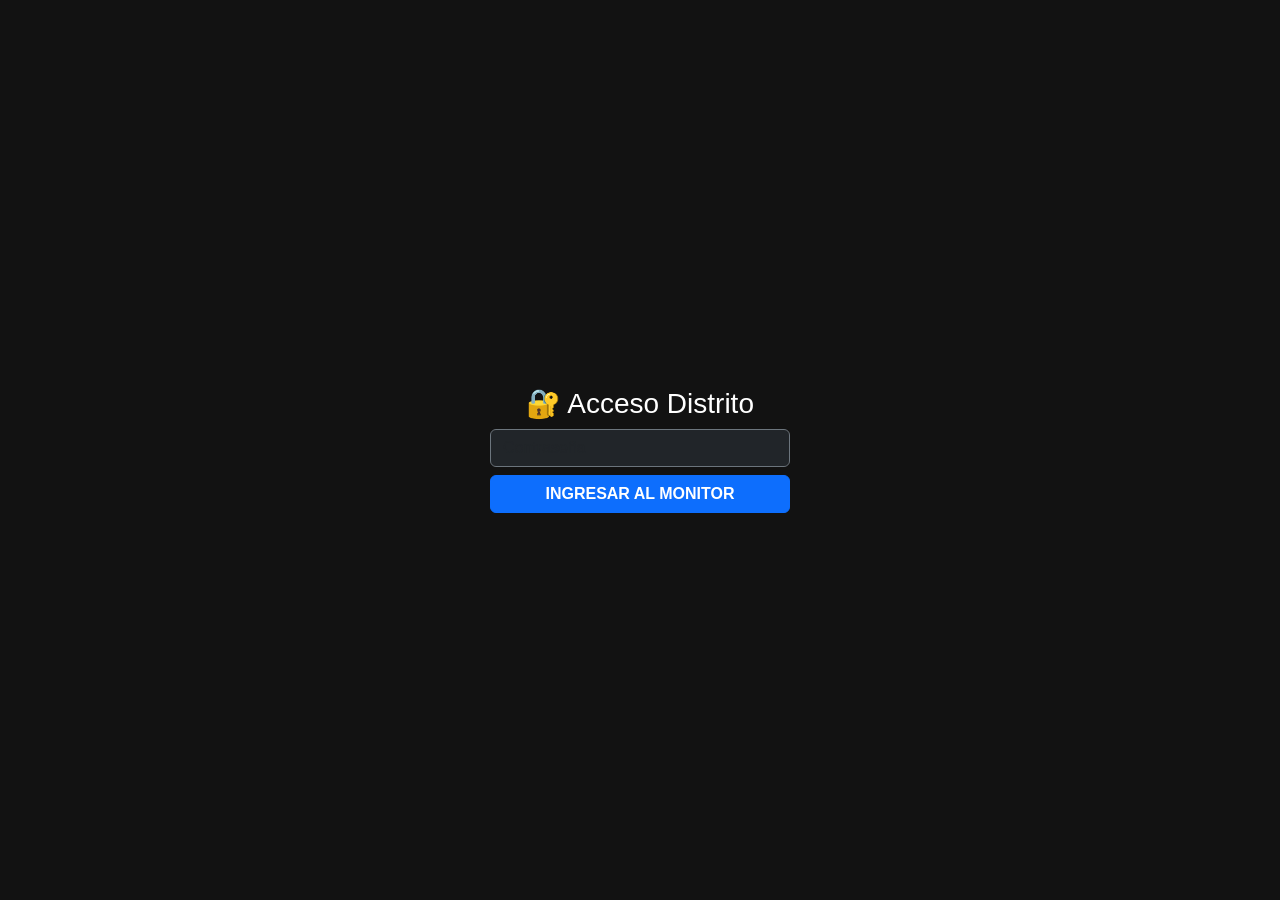
==== dashboard.html @ 79e3f8aa "Initial commit" ====
<!DOCTYPE html>
<html lang="es">
<head>
    <meta charset="UTF-8">
    <meta name="viewport" content="width=device-width, initial-scale=1.0">
    <title>Monitor Distrito | API Local</title>
    <link href="https://cdn.jsdelivr.net/npm/bootstrap@5.3.0/dist/css/bootstrap.min.css" rel="stylesheet">
    <style>
        body { background-color: #121212; color: white; font-family: 'Segoe UI', sans-serif; min-height: 100vh; }
        #login-overlay { position: fixed; top: 0; left: 0; width: 100%; height: 100%; background: #121212; z-index: 9999; display: flex; justify-content: center; align-items: center; }
        #main-content { display: none; padding: 20px; }
        .stat-card { background: #1e1e1e; border: 1px solid #333; border-radius: 10px; padding: 10px; text-align: center; cursor: pointer; transition: all 0.2s ease; height: 100%; display: flex; flex-direction: column; justify-content: center; }
        .stat-card:hover { background: #252525; border-color: #555; transform: translateY(-2px); }
        .stat-card.active { border: 2px solid #fff; background: #2a2a2a; }
        .stat-val { font-size: 1.3rem; font-weight: bold; display: block; word-break: break-all; }
        .stat-label { font-size: 0.65rem; color: #888; text-transform: uppercase; margin-top: 2px; }
        .pedido-card { border: none; border-left: 8px solid #444; margin-bottom: 15px; background-color: #1e1e1e; color: #e0e0e0; padding: 15px !important; }
        .estado-RECIBIDO { border-left-color: #ffc107 !important; }
        .estado-DESPACHADO { border-left-color: #0d6efd !important; }
        .estado-ENTREGADO { border-left-color: #198754 !important; opacity: 0.8; }
        .estado-CANCELADO { border-left-color: #dc3545 !important; opacity: 0.6; }
        .cliente-info { font-size: 1.2rem; font-weight: bold; color: #fff; text-transform: uppercase; margin-bottom: 5px; }
        .timeline-container { display: flex; flex-wrap: wrap; gap: 10px; background: #252525; padding: 6px 12px; border-radius: 8px; font-size: 0.8rem; width: fit-content; margin-bottom: 10px; border: 1px solid #333; }
        .time-box { display: flex; align-items: center; gap: 4px; }
        .time-box.text-danger { color: #dc3545 !important; }
        .time-label { color: #888; font-size: 0.7rem; }
        .detalle-box { background: #151515; border-radius: 8px; padding: 12px; border: 1px solid #2a2a2a; margin-top: 10px; white-space: pre-wrap; word-wrap: break-word; }
        .badge-pago { background-color: #333; color: #00ff88; border: 1px solid #00ff88; font-weight: bold; display: inline-block; }
        .info-local { font-size: 0.85rem; color: #bbb; }
        .modal-content { background-color: #1e1e1e; color: white; border: 1px solid #444; }
        .search-box { background: #1e1e1e; border: 1px solid #333; border-radius: 10px; padding: 10px; }
        .animate-pulse { animation: pulse-red 2s infinite; }
        @keyframes pulse-red { 0% { box-shadow: 0 0 0 0 rgba(220, 53, 69, 0.4); } 70% { box-shadow: 0 0 0 10px rgba(220, 53, 69, 0); } 100% { box-shadow: 0 0 0 0 rgba(220, 53, 69, 0); } }
    </style>
</head>
<body>

<div id="login-overlay">
    <div style="text-align: center; color: white; max-width: 300px; width: 90%;">
        <h3>🔐 Acceso Distrito</h3>
        <input type="password" id="pass-input" class="form-control bg-dark text-white border-secondary mb-2" placeholder="Contraseña">
        <button onclick="validarClave()" class="btn btn-primary w-100 fw-bold">INGRESAR AL MONITOR</button>
    </div>
</div>

<div id="main-content" class="container-fluid">
    <div class="row mb-3 g-3">
        <div class="col-12 col-md-4 col-xl-3">
            <h2 class="mb-0">🚀 Monitor</h2>
            <div id="status-badge" class="badge bg-success p-1" style="font-size: 0.6rem;">CONECTADO A API</div>
            <button onclick="location.reload()" class="btn btn-link btn-sm text-danger p-0 d-block mt-1">Cerrar Sesión</button>
            <div class="d-flex flex-wrap gap-1 mt-2">
                <a href="https://distrito.menwapp.com/generador_promo.html" class="btn btn-outline-warning btn-sm fw-bold">⭐ PROMOS / HORARIOS</a>
                <a href="https://distrito.menwapp.com/consultaint.html" class="btn btn-outline-warning btn-sm fw-bold">⭐ Consultar Rangos</a>
                <a href="https://distrito.menwapp.com/ausencia.html" class="btn btn-outline-warning btn-sm fw-bold">Mensaje Ausencia</a>
            </div>
            <div class="search-box d-flex flex-column gap-2 mt-3">
                <div class="d-flex gap-2 align-items-center">
                    <span class="small text-secondary">📅</span>
                    <input type="date" id="input-fecha" class="form-control form-control-sm bg-dark text-white border-secondary">
                    <button onclick="consultarFechaManual()" class="btn btn-sm btn-outline-info">🔍</button>
                    <button onclick="volverHoy()" class="btn btn-sm btn-outline-secondary" title="Volver a Hoy">🔄</button>
                </div>
                <div class="d-flex gap-2 align-items-center">
                    <span class="small text-secondary">👤</span>
                    <input type="text" id="input-buscar-cliente" oninput="filtrarPorNombre()" class="form-control form-control-sm bg-dark text-white border-secondary" placeholder="Buscar cliente...">
                </div>
                <button onclick="calcularProductosVendidos()" class="btn btn-sm btn-warning w-100 fw-bold mt-1 text-dark">📊 PRODUCTOS VENDIDOS</button>
            </div>
        </div>
        <div class="col-12 col-md-8 col-xl-9">
            <div class="row g-2 mb-2 row-cols-2 row-cols-sm-4">
                <div class="col"><div class="stat-card" id="filter-RECIBIDO" onclick="aplicarFiltro('RECIBIDO')"><span class="stat-val text-warning" id="count-pendientes">0</span><span class="stat-label">Pendientes</span></div></div>
                <div class="col"><div class="stat-card" id="filter-DESPACHADO" onclick="aplicarFiltro('DESPACHADO')"><span class="stat-val text-primary" id="count-camino">0</span><span class="stat-label">En Camino</span></div></div>
                <div class="col"><div class="stat-card" id="filter-CANCELADO" onclick="aplicarFiltro('CANCELADO')"><span class="stat-val text-danger" id="count-cancelados">0</span><span class="stat-label">Cancelados</span></div></div>
                <div class="col"><div class="stat-card" id="filter-ENTREGADO" onclick="aplicarFiltro('ENTREGADO')"><span class="stat-val text-success" id="count-entregados">0</span><span class="stat-label">Entregados</span></div></div>
            </div>
            <div class="row g-2 mb-2 row-cols-3">
                <div class="col"><div class="stat-card active" id="filter-TODOS" onclick="aplicarFiltro('TODOS')"><span class="stat-val text-white" id="count-total">0</span><span class="stat-label">Total</span></div></div>
                <div class="col"><div class="stat-card border-warning" style="cursor: default; background: #232015;"><span class="stat-val text-warning" id="count-domicilios">0 u</span><span class="stat-label">🛵 Domicilios</span></div></div>
                <div class="col"><div class="stat-card border-purple" style="cursor: default; background: #1a1523; border-color: #a855f7 !important;"><span class="stat-val" id="count-recoger" style="color: #a855f7;">0 u</span><span class="stat-label">🏬 Recoger</span></div></div>
            </div>
            <div class="row g-2 mb-2 row-cols-2">
                <div class="col"><div class="stat-card border-info" style="cursor: default; background: #141f27;"><span class="stat-val text-info" id="total-transferencia">$0</span><span class="stat-label">💵 Total Transferencia</span></div></div>
                <div class="col"><div class="stat-card border-light" style="cursor: default; background: #222;"><span class="stat-val text-light" id="total-efectivo">$0</span><span class="stat-label">💰 Total Efectivo</span></div></div>
            </div>
            <div class="row g-2">
                <div class="col-12"><div class="stat-card border-success" style="cursor: default; background: #112419; padding: 15px;"><span class="stat-val text-success" id="total-dinero" style="font-size: 1.8rem;">$0</span><span class="stat-label" id="label-dinero" style="font-size: 0.8rem; letter-spacing: 1px;">Total Vendido (Sin cancelados)</span></div></div>
            </div>
        </div>
    </div>
    <div id="contenedor-pedidos" class="row"></div>
</div>
<div class="modal fade" id="modalSuscripcion" tabindex="-1" aria-hidden="true" data-bs-backdrop="static">
  <div class="modal-dialog modal-dialog-centered">
    <div class="modal-content border-warning">
      <div class="modal-header border-secondary">
        <h5 class="modal-title text-warning fw-bold">⚠️ RECORDATORIO IMPORTANTE</h5>
        <button type="button" class="btn-close btn-close-white" data-bs-dismiss="modal" aria-label="Close"></button>
      </div>
      <div class="modal-body text-center py-4">
        <p class="fs-5 mb-0 px-2">
          Recuerde que hoy <strong class="text-danger">11</strong> es la fecha de corte de tu suscripción, evita bloqueos del sistema.
        </p>
      </div>
      <div class="modal-footer border-0 justify-content-center">
        <button type="button" class="btn btn-warning fw-bold px-4 text-dark" data-bs-dismiss="modal">ENTENDIDO</button>
      </div>
    </div>
  </div>
</div>
<script src="https://cdn.jsdelivr.net/npm/bootstrap@5.3.0/dist/js/bootstrap.bundle.min.js"></script>
<script>
    const CLAVE_SECRETA = "Burgers2026";
    const API_BASE = "https://nube.menwapp.com/api";
    const FECHA_CORTE = "2026-10-11";
    let pedidosCache = [];
    let filtroActual = "TODOS";
    let busquedaNombreActual = ""; 

function validarClave() {
    if (document.getElementById('pass-input').value === CLAVE_SECRETA) {
        document.getElementById('login-overlay').style.display = 'none';
        document.getElementById('main-content').style.display = 'block';
        
        // Ejecutar funciones de carga y verificación aquí
        cargarDatos();
        verificarSuscripcion(); // Se verifica solo cuando el usuario entra
        setInterval(cargarDatos, 10000);
    } else { 
        alert("Clave incorrecta"); 
    }
}
// Nueva función más precisa
function obtenerFechaLocal() {
    // Obtiene la fecha en zona horaria de Bogotá
    const d = new Date(new Date().toLocaleString("en-US", {timeZone: "America/Bogota"}));
    const yyyy = d.getFullYear();
    const mm = String(d.getMonth() + 1).padStart(2, '0');
    const dd = String(d.getDate()).padStart(2, '0');
    return `${yyyy}-${mm}-${dd}`;
}

function verificarSuscripcion() {
    const hoy = obtenerFechaLocal();
    console.log("Fecha actual:", hoy); // Útil para depurar en la consola del navegador (F12)

    // Compara si la fecha actual es igual o mayor a la de corte
    if (hoy >= FECHA_CORTE) {
        const modalEl = document.getElementById('modalSuscripcion');
        const modal = new bootstrap.Modal(modalEl);
        modal.show();
    }
}






    async function cargarDatos(fechaTarget = null) {
        const fecha = fechaTarget || document.getElementById('input-fecha').value;
        try {
            const response = await fetch(`${API_BASE}/obtener_pedidos?fecha=${fecha}`);
            pedidosCache = await response.json() || [];
            actualizarContadores();
            dibujarPedidos();
        } catch (e) { console.error("Error API:", e); }
    }

    function actualizarContadores() {
        if (!Array.isArray(pedidosCache)) return;
        const validos = pedidosCache.filter(p => p.estado !== 'CANCELADO');
        document.getElementById('count-total').innerText = pedidosCache.length;
        document.getElementById('count-pendientes').innerText = pedidosCache.filter(p => p.estado === 'RECIBIDO').length;
        document.getElementById('count-camino').innerText = pedidosCache.filter(p => p.estado === 'DESPACHADO').length;
        document.getElementById('count-entregados').innerText = pedidosCache.filter(p => p.estado === 'ENTREGADO').length;
        document.getElementById('count-cancelados').innerText = pedidosCache.filter(p => p.estado === 'CANCELADO').length;
        const totalDinero = validos.reduce((acc, p) => acc + parseFloat(p.total || 0), 0);
        document.getElementById('total-dinero').innerText = `$${totalDinero.toLocaleString()}`;
        const transf = validos.filter(p => (p.metodo_pago || '').toLowerCase().includes('transferencia')).reduce((acc, p) => acc + parseFloat(p.total || 0), 0);
        const efec = validos.filter(p => !(p.metodo_pago || '').toLowerCase().includes('transferencia')).reduce((acc, p) => acc + parseFloat(p.total || 0), 0);
        document.getElementById('total-transferencia').innerText = `$${transf.toLocaleString()}`;
        document.getElementById('total-efectivo').innerText = `$${efec.toLocaleString()}`;
        document.getElementById('count-domicilios').innerText = `${validos.length - validos.filter(p => (p.barrio || '').trim().toUpperCase() === 'LOCAL').length} u`;
        document.getElementById('count-recoger').innerText = `${validos.filter(p => (p.barrio || '').trim().toUpperCase() === 'LOCAL').length} u`;
    }

    function calcularProductosVendidos() {
        const conteoProductos = {};
        pedidosCache.filter(p => p.estado !== 'CANCELADO').forEach(pedido => {
            (pedido.detalle_pedido || "").split('\n').forEach(linea => {
                const matchFormato = linea.match(/•\s*(\d+)\s*x\s*([^$]+)/i);
                if (matchFormato) {
                    const cantidad = parseInt(matchFormato[1]);
                    const producto = matchFormato[2].trim().toUpperCase();
                    if (cantidad > 0 && producto && !producto.includes("TOTAL") && !producto.includes("RESUMEN")) {
                        conteoProductos[producto] = (conteoProductos[producto] || 0) + cantidad;
                    }
                }
            });
        });
        const listaOrdenada = Object.keys(conteoProductos).map(nombre => ({ nombre, cantidad: conteoProductos[nombre] })).sort((a, b) => b.cantidad - a.cantidad);
        const tablaCuerpo = document.getElementById('tabla-productos-cuerpo');
        tablaCuerpo.innerHTML = listaOrdenada.length === 0 ? `<tr><td colspan="3" class="text-center text-muted py-3">No hay productos registrados.</td></tr>` : listaOrdenada.map((item, index) => `<tr><td class="text-center text-secondary">${index + 1}</td><td class="text-white">${item.nombre}</td><td class="text-end text-success fw-bold">${item.cantidad} u</td></tr>`).join('');
        new bootstrap.Modal(document.getElementById('modalProductosVendidos')).show();
    }

    function dibujarPedidos() {
        const contenedor = document.getElementById('contenedor-pedidos');
        contenedor.innerHTML = '';
        let filtrados = filtroActual === "TODOS" ? pedidosCache : pedidosCache.filter(p => p.estado === filtroActual);
        if (busquedaNombreActual !== "") filtrados = filtrados.filter(p => (p.cliente || '').toLowerCase().includes(busquedaNombreActual));

        filtrados.forEach(p => {
            const esTransferencia = (p.metodo_pago || '').toLowerCase().includes('transferencia');
            const esRecoger = (p.barrio || '').trim().toUpperCase() === 'LOCAL';
            const badgeEntrega = esRecoger ? `<span class="badge text-white border border-purple" style="background-color: #a855f7;">🏬 RECOGE LOCAL</span>` : `<span class="badge bg-dark text-white border border-warning">🛵 DOMICILIO</span>`;
            
            const div = document.createElement('div');
            div.className = "col-12 col-xxl-6 mb-3";
            div.innerHTML = `
                <div class="card pedido-card shadow estado-${p.estado}">
                    <div class="d-flex flex-wrap justify-content-between align-items-start gap-2 mb-2">
                        <div style="flex: 1; min-width: 200px;">
                            <div class="d-flex flex-wrap align-items-center gap-2 mb-1">
                                <span class="badge bg-dark border border-secondary text-info">#${p.id_pedido_local || '??'}</span>
                                <span class="badge bg-secondary" style="font-size:0.7rem">${p.estado || 'RECIBIDO'}</span>
                                ${badgeEntrega}
                            </div>
                            <div class="cliente-info">${(p.cliente || 'CLIENTE SIN NOMBRE').toUpperCase()}</div>
                            <div class="timeline-container">
                                <div class="time-box"><span class="time-label">RECIBIDO:</span> <b>${formatearH(p.hora_ingreso)}</b></div>
                                <div class="time-box text-primary"><span class="time-label text-primary">DESPACHO:</span> <b>${formatearH(p.hora_despacho)}</b></div>
                                <div class="time-box text-success"><span class="time-label text-success">ENTREGA:</span> <b>${formatearH(p.hora_entrega)}</b></div>
                            </div>
                        </div>
                        <div class="text-md-end text-start p-2 rounded" style="background: rgba(255,255,255,0.03); min-width: 130px; border: 1px solid #2a2a2a;">
                            <h3 class="text-success fw-bold mb-0" style="font-size: 1.6rem; word-break: break-all;">$${parseFloat(p.total || 0).toLocaleString()}</h3>
                            <span class="badge badge-pago px-2 py-1 mt-1" style="font-size: 0.75rem;">${(p.metodo_pago || 'EFECTIVO').toUpperCase()}</span>
                        </div>
                    </div>
                    <div class="row mt-2">
                        <div class="col-md-7">
                            <p class="mb-2 info-local"><strong class="text-warning">📍 Dirección:</strong> ${p.direccion || 'No especificada'}</p>
                            <p class="mb-2 info-local"><strong class="text-info">🏘️ Barrio:</strong> <span class="badge bg-dark text-white border border-info" style="font-size: 0.9rem;">${(p.barrio || 'SIN ESPECIFICAR').toUpperCase()}</span></p>
                            <div class="detalle-box"><div class="detalle-texto">${p.detalle_pedido || 'Sin detalles'}</div></div>
                        </div>
                        <div class="col-md-5 text-end d-flex flex-column justify-content-end gap-2 mt-3 mt-md-0">
                            ${esTransferencia ? `<button onclick="verComprobante(${p.id_pedido_local})" class="btn ${p.validado ? 'btn-outline-success' : 'btn-outline-danger animate-pulse'} btn-sm fw-bold py-2 w-100">${p.validado ? '✅ PAGO VALIDADO (VER)' : '⚠️ SIN VALIDAR (REVISAR)'}</button>` : ''}
                            <a href="${p.whatsapp_url || '#'}" target="_blank" class="btn btn-success btn-sm w-100 fw-bold py-2">📱 WHATSAPP</a>
                        </div>
                    </div>
                </div>`;
            contenedor.appendChild(div);
        });
    }

    function formatearH(h) {
        if (!h || h === "None" || h === "null") return "--:--";
        if (h.length > 5) {
            const date = new Date(h);
            return !isNaN(date) ? date.toLocaleTimeString('es-CO', {hour: '2-digit', minute: '2-digit', hour12: false}) : "--:--";
        }
        return h;
    }

    function verComprobante(id) { 
        document.getElementById('img-comprobante').src = `https://nube.menwapp.com/distrito/imagenes/pedido_${id}.jpg`;
        new bootstrap.Modal(document.getElementById('modalComprobante')).show(); 
    }
    function consultarFechaManual() { cargarDatos(document.getElementById('input-fecha').value); }
    function volverHoy() { cargarDatos(); }
    function filtrarPorNombre() { busquedaNombreActual = document.getElementById('input-buscar-cliente').value.toLowerCase(); dibujarPedidos(); }
    function aplicarFiltro(f) { filtroActual = f; dibujarPedidos(); }

window.onload = () => {
    // Usa la función unificada para poner la fecha en el input
    document.getElementById('input-fecha').value = obtenerFechaLocal();
    
    // Verifica la suscripción
  //  verificarSuscripcion();
};
</script>

<div class="modal fade" id="modalComprobante" tabindex="-1">
    <div class="modal-dialog modal-dialog-centered"><div class="modal-content">
        <div class="modal-header border-0"><button type="button" class="btn-close btn-close-white" data-bs-dismiss="modal"></button></div>
        <div class="modal-body p-0"><img id="img-comprobante" class="w-100"></div>
    </div></div>
</div>

<div class="modal fade" id="modalProductosVendidos" tabindex="-1">
    <div class="modal-dialog modal-dialog-centered">
        <div class="modal-content p-3">
            <div class="d-flex justify-content-between align-items-center mb-3">
                <h5 class="text-warning fw-bold mb-0">📊 Ranking de Productos</h5>
                <button type="button" class="btn-close btn-close-white" data-bs-dismiss="modal"></button>
            </div>
            <table class="table table-dark table-striped"><tbody id="tabla-productos-cuerpo"></tbody></table>
        </div>
    </div>
</div>

</body>
</html>
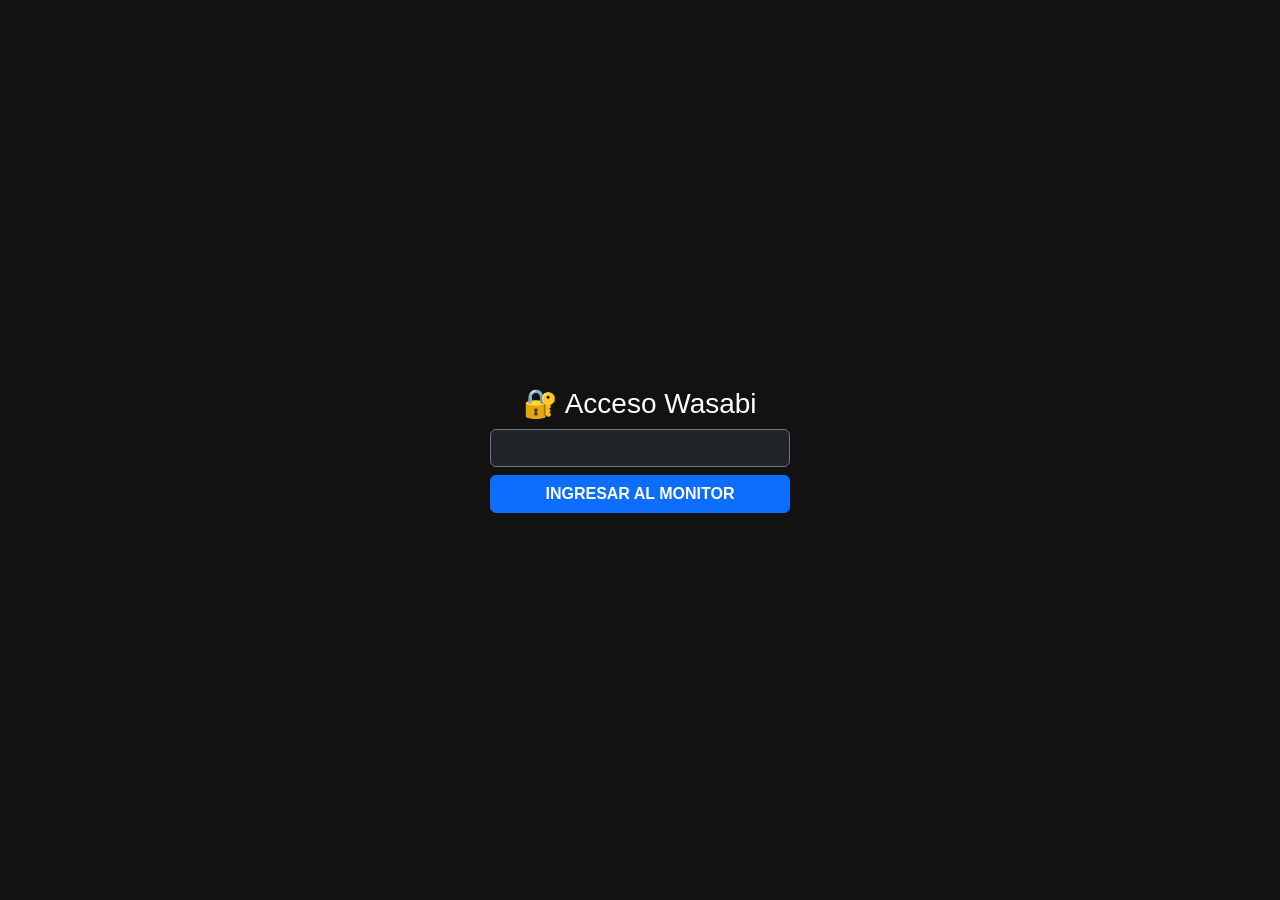
==== commit 63d813b9: "Add dashboard HTML with initial layout and styles" ====
--- a/dashboard.html
+++ b/dashboard.html
@@ -3,7 +3,7 @@
 <head>
     <meta charset="UTF-8">
     <meta name="viewport" content="width=device-width, initial-scale=1.0">
-    <title>Monitor Distrito | API Local</title>
+    <title>Monitor Wasabi | API Local</title>
     <link href="https://cdn.jsdelivr.net/npm/bootstrap@5.3.0/dist/css/bootstrap.min.css" rel="stylesheet">
     <style>
         body { background-color: #121212; color: white; font-family: 'Segoe UI', sans-serif; min-height: 100vh; }
@@ -37,7 +37,7 @@
 
 <div id="login-overlay">
     <div style="text-align: center; color: white; max-width: 300px; width: 90%;">
-        <h3>🔐 Acceso Distrito</h3>
+        <h3>🔐 Acceso Wasabi</h3>
         <input type="password" id="pass-input" class="form-control bg-dark text-white border-secondary mb-2" placeholder="Contraseña">
         <button onclick="validarClave()" class="btn btn-primary w-100 fw-bold">INGRESAR AL MONITOR</button>
     </div>
@@ -48,12 +48,6 @@
         <div class="col-12 col-md-4 col-xl-3">
             <h2 class="mb-0">🚀 Monitor</h2>
             <div id="status-badge" class="badge bg-success p-1" style="font-size: 0.6rem;">CONECTADO A API</div>
-            <button onclick="location.reload()" class="btn btn-link btn-sm text-danger p-0 d-block mt-1">Cerrar Sesión</button>
-            <div class="d-flex flex-wrap gap-1 mt-2">
-                <a href="https://distrito.menwapp.com/generador_promo.html" class="btn btn-outline-warning btn-sm fw-bold">⭐ PROMOS / HORARIOS</a>
-                <a href="https://distrito.menwapp.com/consultaint.html" class="btn btn-outline-warning btn-sm fw-bold">⭐ Consultar Rangos</a>
-                <a href="https://distrito.menwapp.com/ausencia.html" class="btn btn-outline-warning btn-sm fw-bold">Mensaje Ausencia</a>
-            </div>
             <div class="search-box d-flex flex-column gap-2 mt-3">
                 <div class="d-flex gap-2 align-items-center">
                     <span class="small text-secondary">📅</span>
@@ -100,7 +94,7 @@
       </div>
       <div class="modal-body text-center py-4">
         <p class="fs-5 mb-0 px-2">
-          Recuerde que hoy <strong class="text-danger">11</strong> es la fecha de corte de tu suscripción, evita bloqueos del sistema.
+          Recuerda que el día <strong class="text-danger">11</strong> es la fecha de corte de tu suscripción,ponte al día para evitar intermitencias en el sistema.
         </p>
       </div>
       <div class="modal-footer border-0 justify-content-center">
@@ -111,9 +105,9 @@
 </div>
 <script src="https://cdn.jsdelivr.net/npm/bootstrap@5.3.0/dist/js/bootstrap.bundle.min.js"></script>
 <script>
-    const CLAVE_SECRETA = "Burgers2026";
-    const API_BASE = "https://nube.menwapp.com/api";
-    const FECHA_CORTE = "2026-10-11";
+    const CLAVE_SECRETA = "SUSHI2026";
+    const API_BASE = "https://nube.menwapp.com/api/wasabi";
+    const FECHA_CORTE = "2026-11-23";
     let pedidosCache = [];
     let filtroActual = "TODOS";
     let busquedaNombreActual = ""; 
@@ -266,7 +260,7 @@
     }
 
     function verComprobante(id) { 
-        document.getElementById('img-comprobante').src = `https://nube.menwapp.com/distrito/imagenes/pedido_${id}.jpg`;
+        document.getElementById('img-comprobante').src = `https://nube.menwapp.com/wasabi/imagenes/pedido_${id}.jpg`;
         new bootstrap.Modal(document.getElementById('modalComprobante')).show(); 
     }
     function consultarFechaManual() { cargarDatos(document.getElementById('input-fecha').value); }
